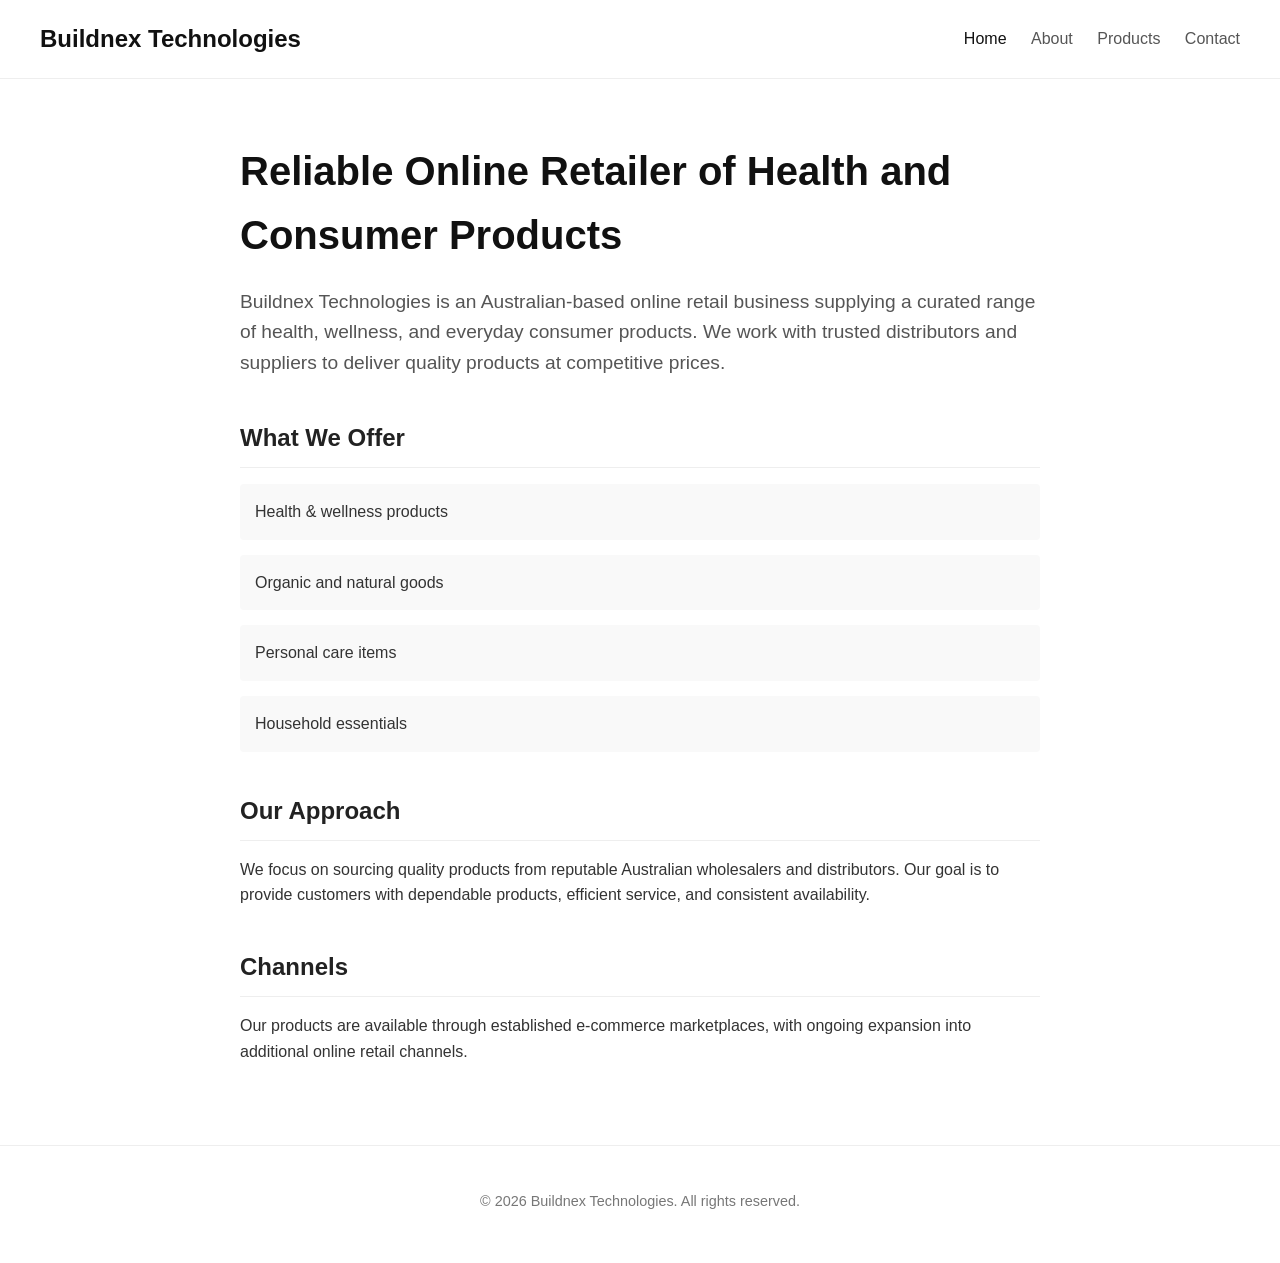
==== index.html @ 2f2c3928 "initial commit" ====
<!DOCTYPE html>
<html lang="en">
<head>
    <meta charset="UTF-8">
    <meta name="viewport" content="width=device-width, initial-scale=1.0">
    <meta name="description" content="Buildnex Technologies - Reliable Online Retailer of Health and Consumer Products">
    <title>Home - Buildnex Technologies</title>
    <link rel="stylesheet" href="style.css">
</head>
<body>
    <header>
        <a href="index.html" class="logo">Buildnex Technologies</a>
        <nav>
            <a href="index.html" class="active">Home</a>
            <a href="about.html">About</a>
            <a href="products.html">Products</a>
            <a href="contact.html">Contact</a>
        </nav>
    </header>

    <main>
        <h1>Reliable Online Retailer of Health and Consumer Products</h1>
        <p class="subtext">
            Buildnex Technologies is an Australian-based online retail business supplying a curated range of health, wellness, and everyday consumer products. We work with trusted distributors and suppliers to deliver quality products at competitive prices.
        </p>

        <section>
            <h2>What We Offer</h2>
            <ul>
                <li>Health & wellness products</li>
                <li>Organic and natural goods</li>
                <li>Personal care items</li>
                <li>Household essentials</li>
            </ul>
        </section>

        <section>
            <h2>Our Approach</h2>
            <p>
                We focus on sourcing quality products from reputable Australian wholesalers and distributors. Our goal is to provide customers with dependable products, efficient service, and consistent availability.
            </p>
        </section>

        <section>
            <h2>Channels</h2>
            <p>
                Our products are available through established e-commerce marketplaces, with ongoing expansion into additional online retail channels.
            </p>
        </section>
    </main>

    <footer>
        <p>&copy; 2026 Buildnex Technologies. All rights reserved.</p>
    </footer>
</body>
</html>
---- style.css ----
body {
    background-color: #ffffff;
    color: #333333;
    font-family: 'Inter', -apple-system, BlinkMacSystemFont, 'Segoe UI', Roboto, Helvetica, Arial, sans-serif;
    margin: 0;
    padding: 0;
    line-height: 1.6;
}

header {
    border-bottom: 1px solid #eeeeee;
    padding: 20px 40px;
    display: flex;
    justify-content: space-between;
    align-items: center;
}

.logo {
    font-size: 1.5rem;
    font-weight: bold;
    color: #111111;
    text-decoration: none;
}

nav a {
    margin-left: 20px;
    color: #555555;
    text-decoration: none;
    font-weight: 500;
}

nav a:hover, nav a.active {
    color: #111111;
}

main {
    max-width: 800px;
    margin: 60px auto;
    padding: 0 20px;
}

h1 {
    font-size: 2.5rem;
    color: #111111;
    margin-bottom: 5px;
}

.subtext {
    font-size: 1.2rem;
    color: #555555;
    margin-bottom: 40px;
}

h2 {
    font-size: 1.5rem;
    color: #222222;
    margin-top: 40px;
    margin-bottom: 15px;
    border-bottom: 1px solid #eeeeee;
    padding-bottom: 10px;
}

p {
    margin-bottom: 20px;
}

ul {
    list-style-type: none;
    padding-left: 0;
    margin-bottom: 20px;
}

ul li {
    margin-bottom: 15px;
    padding: 15px;
    background-color: #f9f9f9;
    border-radius: 4px;
}

footer {
    margin-top: 80px;
    padding: 30px 20px;
    text-align: center;
    border-top: 1px solid #eeeeee;
    font-size: 0.9rem;
    color: #777777;
}

@media (max-width: 600px) {
    header {
        flex-direction: column;
        padding: 20px;
    }
    nav {
        margin-top: 20px;
    }
    nav a {
        margin: 0 10px;
    }
}
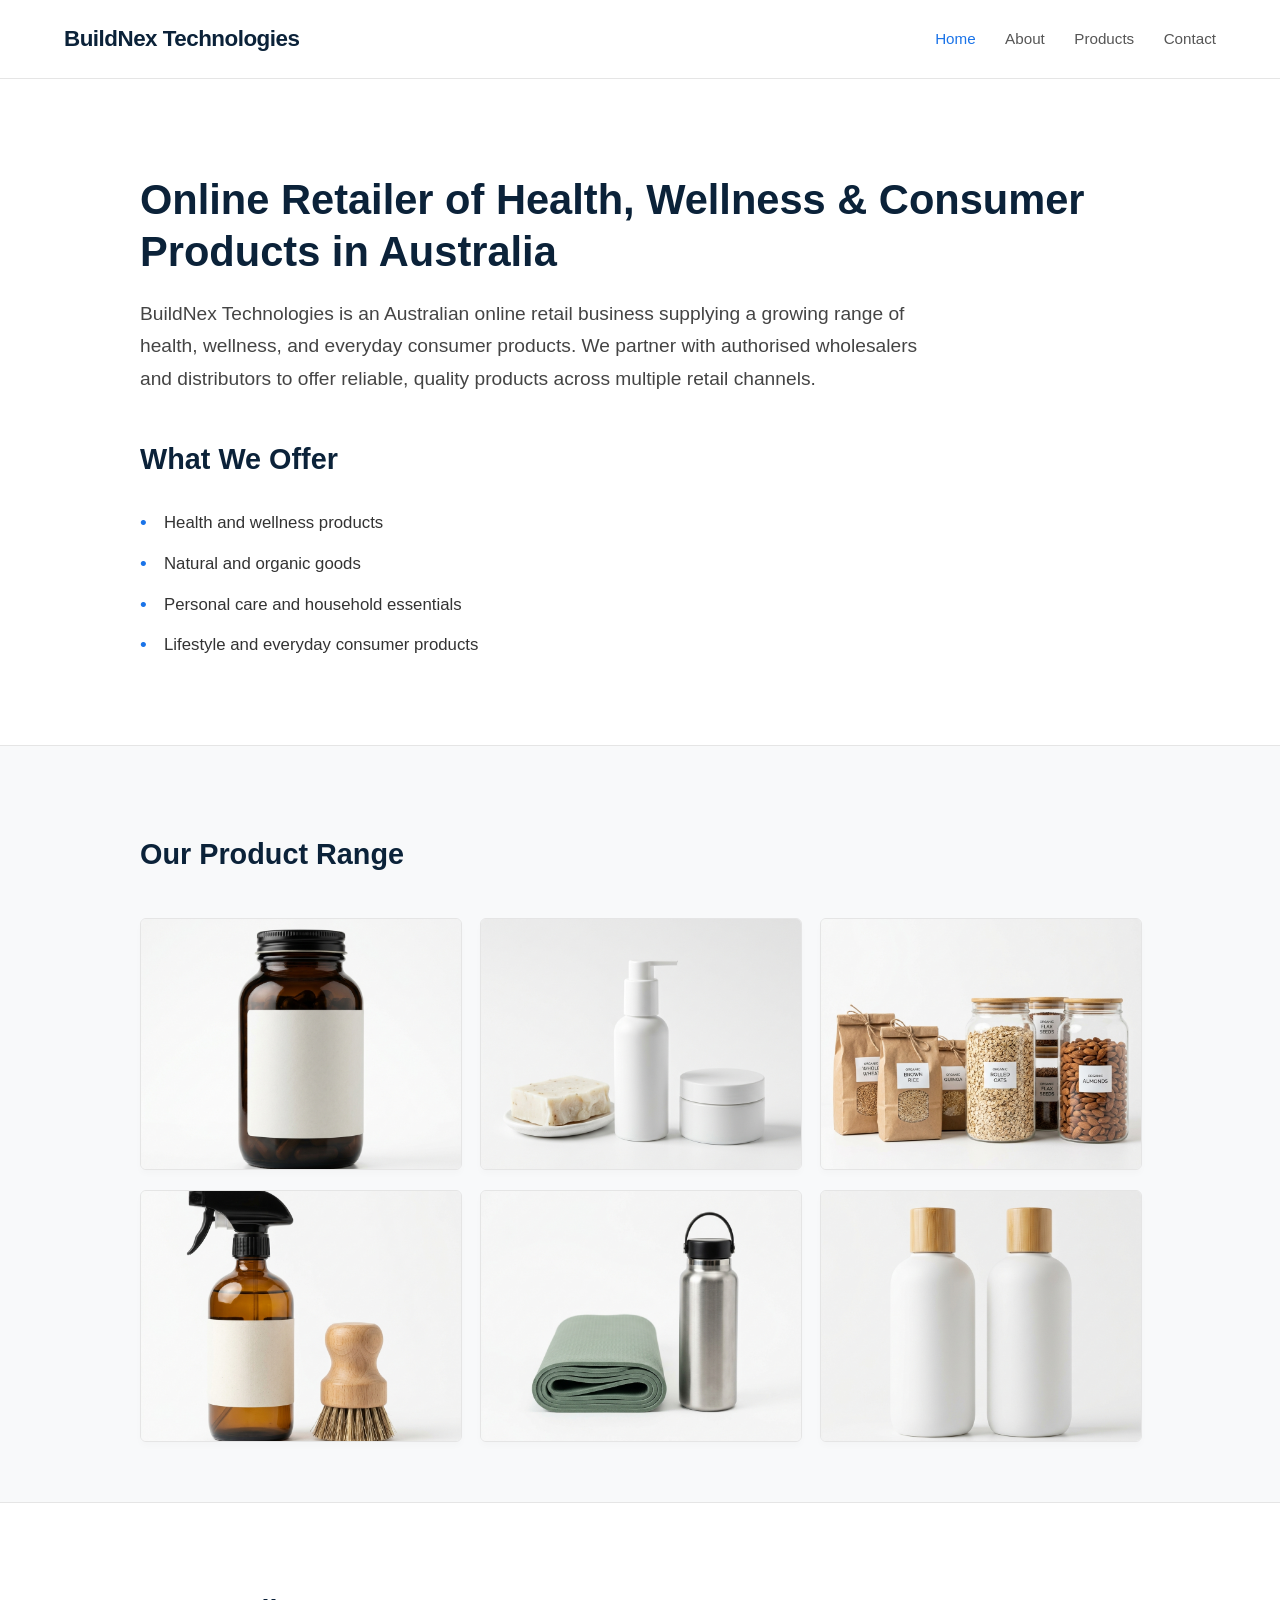
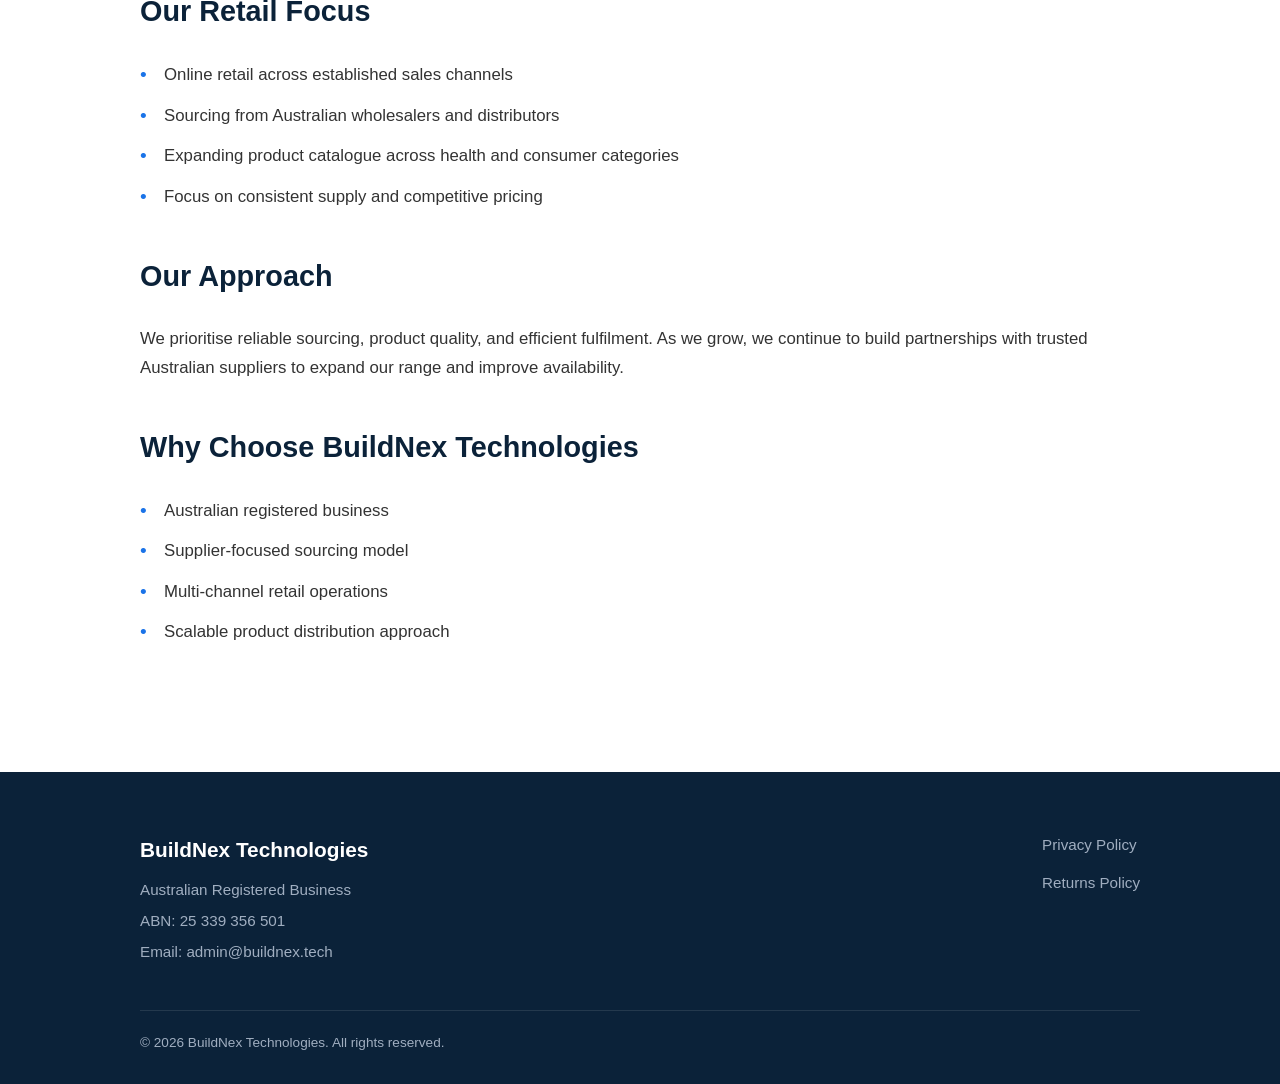
==== commit a1ac48f1: "feat: add privacy and returns policies, update branding, and enhance product display with new imager" ====
--- a/index.html
+++ b/index.html
@@ -3,13 +3,13 @@
 <head>
     <meta charset="UTF-8">
     <meta name="viewport" content="width=device-width, initial-scale=1.0">
-    <meta name="description" content="Buildnex Technologies - Reliable Online Retailer of Health and Consumer Products">
-    <title>Home - Buildnex Technologies</title>
+    <meta name="description" content="BuildNex Technologies - Online Retailer of Health, Wellness & Consumer Products in Australia">
+    <title>Home - BuildNex Technologies</title>
     <link rel="stylesheet" href="style.css">
 </head>
 <body>
     <header>
-        <a href="index.html" class="logo">Buildnex Technologies</a>
+        <a href="index.html" class="logo">BuildNex Technologies</a>
         <nav>
             <a href="index.html" class="active">Home</a>
             <a href="about.html">About</a>
@@ -19,38 +19,79 @@
     </header>
 
     <main>
-        <h1>Reliable Online Retailer of Health and Consumer Products</h1>
-        <p class="subtext">
-            Buildnex Technologies is an Australian-based online retail business supplying a curated range of health, wellness, and everyday consumer products. We work with trusted distributors and suppliers to deliver quality products at competitive prices.
-        </p>
+        <section class="section">
+            <div class="section-inner">
+                <h1>Online Retailer of Health, Wellness & Consumer Products in Australia</h1>
+                <p class="intro-text">
+                    BuildNex Technologies is an Australian online retail business supplying a growing range of health, wellness, and everyday consumer products. We partner with authorised wholesalers and distributors to offer reliable, quality products across multiple retail channels.
+                </p>
 
-        <section>
-            <h2>What We Offer</h2>
-            <ul>
-                <li>Health & wellness products</li>
-                <li>Organic and natural goods</li>
-                <li>Personal care items</li>
-                <li>Household essentials</li>
-            </ul>
+                <h2>What We Offer</h2>
+                <ul class="bullet-list">
+                    <li>Health and wellness products</li>
+                    <li>Natural and organic goods</li>
+                    <li>Personal care and household essentials</li>
+                    <li>Lifestyle and everyday consumer products</li>
+                </ul>
+            </div>
         </section>
 
-        <section>
-            <h2>Our Approach</h2>
-            <p>
-                We focus on sourcing quality products from reputable Australian wholesalers and distributors. Our goal is to provide customers with dependable products, efficient service, and consistent availability.
-            </p>
+        <section class="section section-alt">
+            <div class="section-inner">
+                <h2>Our Product Range</h2>
+                <div class="image-grid">
+                    <img src="images/supplements.png" alt="Supplements">
+                    <img src="images/personal_care.png" alt="Personal Care">
+                    <img src="images/organic_food.png" alt="Organic Food">
+                    <img src="images/household.png" alt="Household Products">
+                    <img src="images/wellness.png" alt="Wellness and Skincare">
+                    <img src="images/everyday.png" alt="Natural Lifestyle">
+                </div>
+            </div>
         </section>
 
-        <section>
-            <h2>Channels</h2>
-            <p>
-                Our products are available through established e-commerce marketplaces, with ongoing expansion into additional online retail channels.
-            </p>
+        <section class="section">
+            <div class="section-inner">
+                <h2>Our Retail Focus</h2>
+                <ul class="bullet-list">
+                    <li>Online retail across established sales channels</li>
+                    <li>Sourcing from Australian wholesalers and distributors</li>
+                    <li>Expanding product catalogue across health and consumer categories</li>
+                    <li>Focus on consistent supply and competitive pricing</li>
+                </ul>
+
+                <h2 style="margin-top: 40px;">Our Approach</h2>
+                <p>
+                    We prioritise reliable sourcing, product quality, and efficient fulfilment. As we grow, we continue to build partnerships with trusted Australian suppliers to expand our range and improve availability.
+                </p>
+
+                <h2 style="margin-top: 40px;">Why Choose BuildNex Technologies</h2>
+                <ul class="bullet-list">
+                    <li>Australian registered business</li>
+                    <li>Supplier-focused sourcing model</li>
+                    <li>Multi-channel retail operations</li>
+                    <li>Scalable product distribution approach</li>
+                </ul>
+            </div>
         </section>
     </main>
 
     <footer>
-        <p>&copy; 2026 Buildnex Technologies. All rights reserved.</p>
+        <div class="footer-inner">
+            <div class="footer-brand">
+                <h3>BuildNex Technologies</h3>
+                <p>Australian Registered Business</p>
+                <p>ABN: 25 339 356 501</p>
+                <p>Email: admin@buildnex.tech</p>
+            </div>
+            <div class="footer-links">
+                <a href="privacy-policy.html">Privacy Policy</a>
+                <a href="returns-policy.html">Returns Policy</a>
+            </div>
+        </div>
+        <div class="footer-bottom">
+            &copy; 2026 BuildNex Technologies. All rights reserved.
+        </div>
     </footer>
 </body>
 </html>
--- a/style.css
+++ b/style.css
@@ -1,100 +1,279 @@
+:root {
+    --primary-color: #0b2239;
+    --accent-color: #1a73e8;
+    --text-color: #333333;
+    --bg-color: #ffffff;
+    --section-bg: #f8f9fa;
+    --border-color: #e5e5e5;
+    --font-family: 'Inter', -apple-system, BlinkMacSystemFont, 'Segoe UI', Roboto, Helvetica, Arial, sans-serif;
+}
+
 body {
-    background-color: #ffffff;
-    color: #333333;
-    font-family: 'Inter', -apple-system, BlinkMacSystemFont, 'Segoe UI', Roboto, Helvetica, Arial, sans-serif;
+    background-color: var(--bg-color);
+    color: var(--text-color);
+    font-family: var(--font-family);
     margin: 0;
     padding: 0;
-    line-height: 1.6;
-}
-
+    line-height: 1.7;
+    display: flex;
+    flex-direction: column;
+    min-height: 100vh;
+}
+
+/* Header */
 header {
-    border-bottom: 1px solid #eeeeee;
-    padding: 20px 40px;
+    border-bottom: 1px solid var(--border-color);
+    padding: 20px 5%;
     display: flex;
     justify-content: space-between;
     align-items: center;
+    background-color: #fff;
+    position: sticky;
+    top: 0;
+    z-index: 100;
 }
 
 .logo {
-    font-size: 1.5rem;
-    font-weight: bold;
-    color: #111111;
+    font-size: 1.4rem;
+    font-weight: 700;
+    color: var(--primary-color);
     text-decoration: none;
+    letter-spacing: -0.5px;
 }
 
 nav a {
-    margin-left: 20px;
-    color: #555555;
+    margin-left: 25px;
+    color: #555;
     text-decoration: none;
     font-weight: 500;
+    font-size: 0.95rem;
+    transition: color 0.2s ease;
 }
 
 nav a:hover, nav a.active {
-    color: #111111;
-}
-
+    color: var(--accent-color);
+}
+
+/* Main Content */
 main {
+    flex: 1;
+}
+
+.container {
+    max-width: 1000px;
+    margin: 0 auto;
+    padding: 60px 20px;
+}
+
+.section {
+    padding: 60px 20px;
+}
+
+.section-alt {
+    background-color: var(--section-bg);
+    border-top: 1px solid var(--border-color);
+    border-bottom: 1px solid var(--border-color);
+}
+
+.section-inner {
+    max-width: 1000px;
+    margin: 0 auto;
+}
+
+/* Headings */
+h1 {
+    font-size: 2.6rem;
+    color: var(--primary-color);
+    margin-bottom: 20px;
+    line-height: 1.25;
+    font-weight: 700;
+}
+
+h2 {
+    font-size: 1.8rem;
+    color: var(--primary-color);
+    margin-bottom: 25px;
+    font-weight: 600;
+}
+
+p {
+    margin-bottom: 20px;
+    font-size: 1.05rem;
+}
+
+.intro-text {
+    font-size: 1.2rem;
+    color: #444;
+    margin-bottom: 40px;
     max-width: 800px;
-    margin: 60px auto;
-    padding: 0 20px;
-}
-
-h1 {
-    font-size: 2.5rem;
-    color: #111111;
-    margin-bottom: 5px;
-}
-
-.subtext {
+}
+
+/* Lists */
+ul.bullet-list {
+    list-style: none;
+    padding: 0;
+    margin-bottom: 25px;
+}
+
+ul.bullet-list li {
+    position: relative;
+    padding-left: 24px;
+    margin-bottom: 12px;
+    font-size: 1.05rem;
+}
+
+ul.bullet-list li::before {
+    content: "•";
+    color: var(--accent-color);
+    position: absolute;
+    left: 0;
     font-size: 1.2rem;
-    color: #555555;
-    margin-bottom: 40px;
-}
-
-h2 {
-    font-size: 1.5rem;
-    color: #222222;
-    margin-top: 40px;
-    margin-bottom: 15px;
-    border-bottom: 1px solid #eeeeee;
-    padding-bottom: 10px;
-}
-
-p {
-    margin-bottom: 20px;
-}
-
-ul {
-    list-style-type: none;
-    padding-left: 0;
-    margin-bottom: 20px;
-}
-
-ul li {
-    margin-bottom: 15px;
-    padding: 15px;
-    background-color: #f9f9f9;
-    border-radius: 4px;
-}
-
+    line-height: 1.5;
+}
+
+/* Image Grid */
+.image-grid {
+    display: grid;
+    grid-template-columns: repeat(auto-fill, minmax(300px, 1fr));
+    gap: 20px;
+    margin-top: 40px;
+}
+
+.image-grid img {
+    width: 100%;
+    height: 250px;
+    object-fit: cover;
+    border-radius: 6px;
+    border: 1px solid var(--border-color);
+    box-shadow: 0 4px 6px rgba(0,0,0,0.02);
+}
+
+/* Category Cards */
+.category-grid {
+    display: grid;
+    grid-template-columns: repeat(auto-fit, minmax(280px, 1fr));
+    gap: 30px;
+    margin-top: 40px;
+}
+
+.category-card {
+    background: #fff;
+    border: 1px solid var(--border-color);
+    border-radius: 8px;
+    padding: 40px 30px;
+    box-shadow: 0 2px 8px rgba(0,0,0,0.03);
+    transition: transform 0.2s ease, box-shadow 0.2s ease;
+}
+
+.category-card:hover {
+    transform: translateY(-2px);
+    box-shadow: 0 4px 12px rgba(0,0,0,0.05);
+}
+
+.category-icon {
+    width: 48px;
+    height: 48px;
+    margin-bottom: 20px;
+    color: var(--accent-color);
+}
+
+.category-card h3 {
+    margin-top: 0;
+    font-size: 1.3rem;
+    color: var(--primary-color);
+    margin-bottom: 20px;
+}
+
+.category-card ul.bullet-list {
+    margin-bottom: 0;
+}
+
+/* Contact box */
+.contact-box {
+    background-color: var(--section-bg);
+    border-left: 4px solid var(--accent-color);
+    padding: 30px;
+    margin-top: 40px;
+    border-radius: 0 4px 4px 0;
+}
+
+/* Footer */
 footer {
-    margin-top: 80px;
-    padding: 30px 20px;
-    text-align: center;
-    border-top: 1px solid #eeeeee;
-    font-size: 0.9rem;
-    color: #777777;
-}
-
-@media (max-width: 600px) {
+    background-color: var(--primary-color);
+    color: #ffffff;
+    padding: 60px 5% 30px;
+    margin-top: 40px;
+}
+
+.footer-inner {
+    max-width: 1000px;
+    margin: 0 auto;
+    display: flex;
+    justify-content: space-between;
+    align-items: flex-start;
+    flex-wrap: wrap;
+    gap: 40px;
+}
+
+.footer-brand h3 {
+    margin: 0 0 10px 0;
+    font-size: 1.3rem;
+    color: #fff;
+}
+
+.footer-brand p {
+    margin: 0 0 5px 0;
+    color: #a0aec0;
+    font-size: 0.95rem;
+}
+
+.footer-links {
+    display: flex;
+    flex-direction: column;
+    gap: 12px;
+}
+
+.footer-links a {
+    color: #a0aec0;
+    text-decoration: none;
+    font-size: 0.95rem;
+    transition: color 0.2s;
+}
+
+.footer-links a:hover {
+    color: #fff;
+}
+
+.footer-bottom {
+    max-width: 1000px;
+    margin: 40px auto 0;
+    padding-top: 20px;
+    border-top: 1px solid rgba(255,255,255,0.1);
+    text-align: left;
+    font-size: 0.85rem;
+    color: #a0aec0;
+}
+
+@media (max-width: 768px) {
     header {
         flex-direction: column;
         padding: 20px;
     }
     nav {
         margin-top: 20px;
+        display: flex;
+        flex-wrap: wrap;
+        justify-content: center;
+        gap: 15px;
     }
     nav a {
-        margin: 0 10px;
-    }
-}
+        margin: 0;
+    }
+    h1 {
+        font-size: 2.2rem;
+    }
+    .footer-inner {
+        flex-direction: column;
+        align-items: flex-start;
+    }
+}
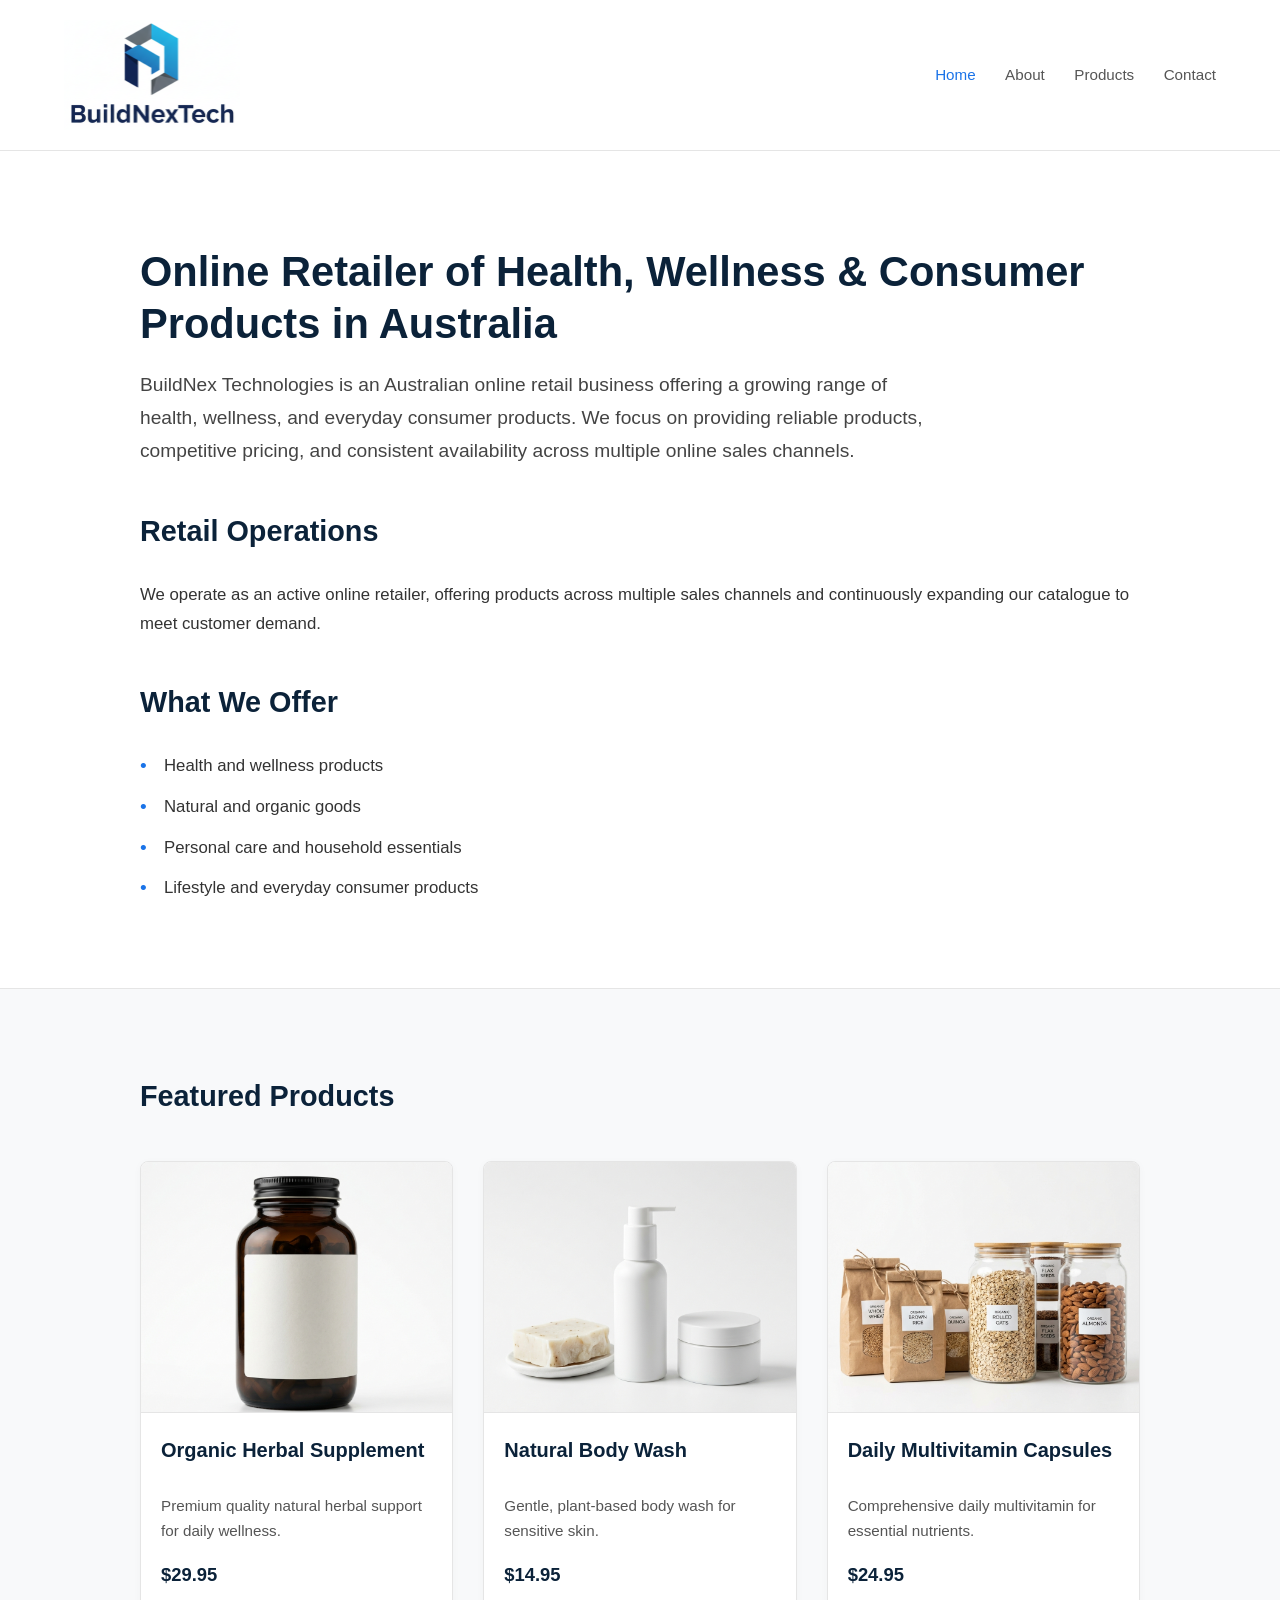
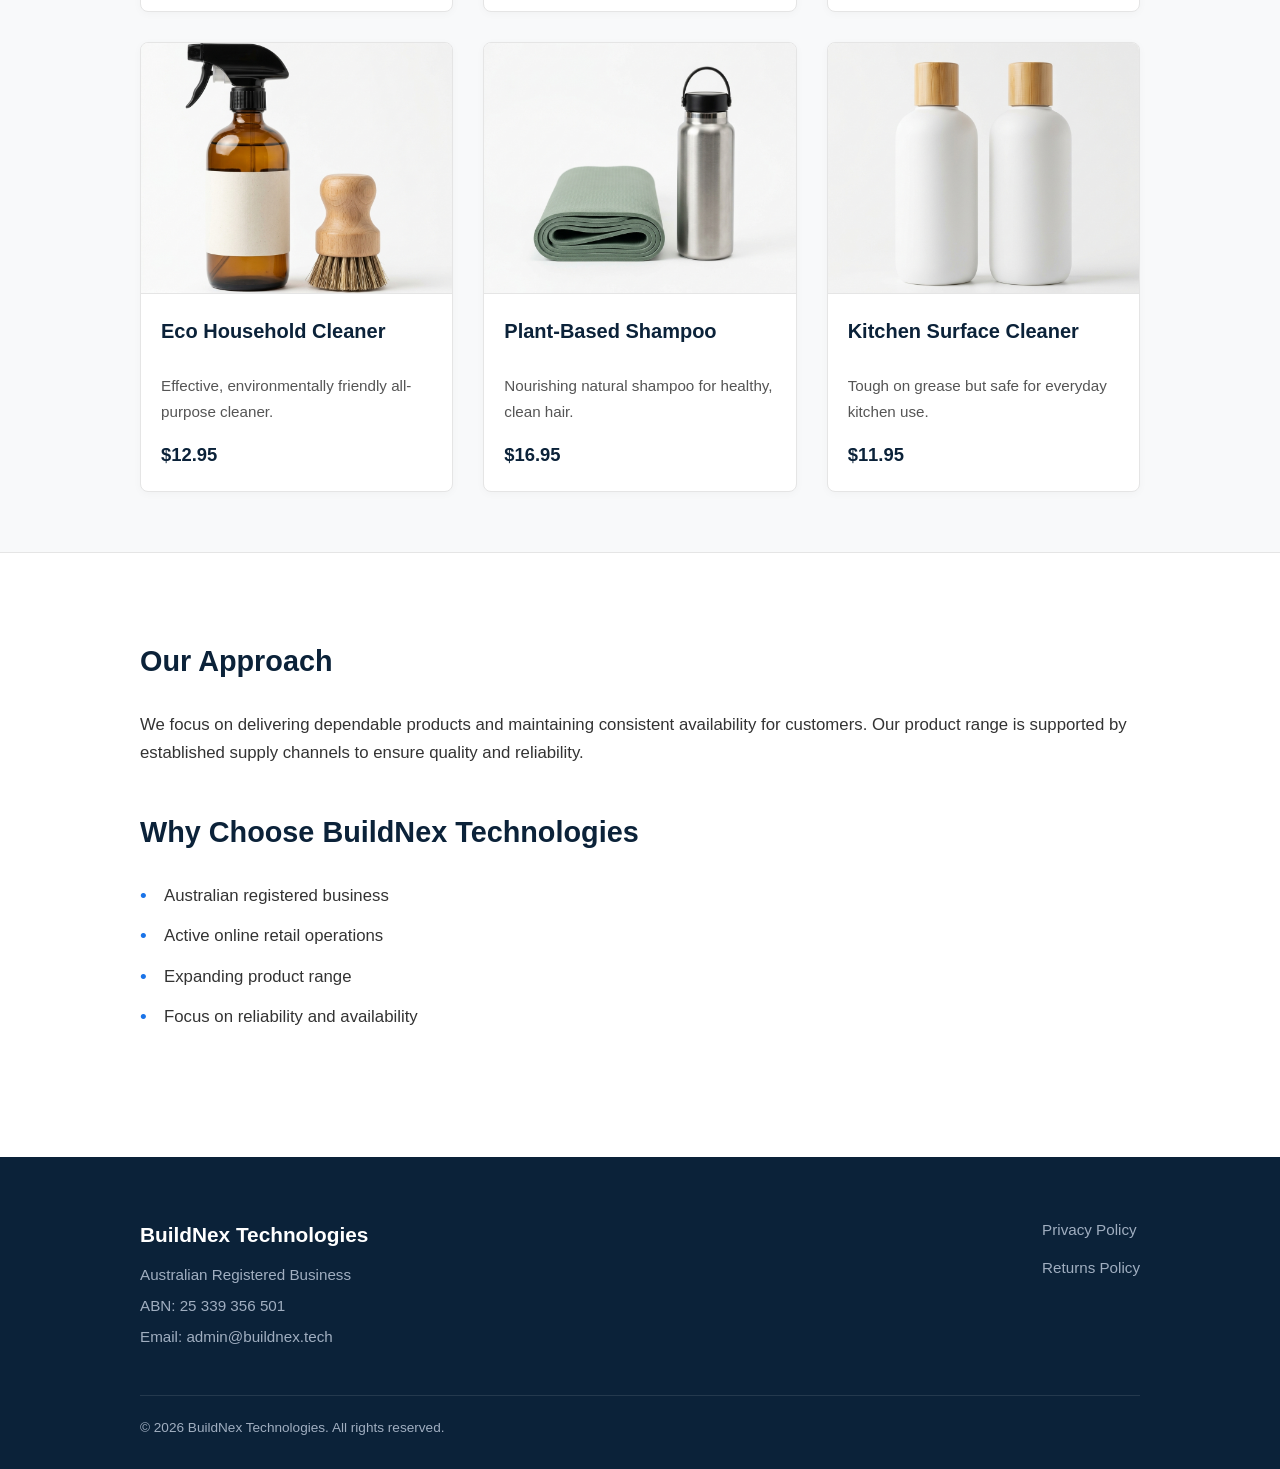
==== commit 000ac0b6: "feat: update site branding with logo and icons, add product grid component, and refactor layout styl" ====
--- a/index.html
+++ b/index.html
@@ -1,15 +1,19 @@
 <!DOCTYPE html>
 <html lang="en">
+
 <head>
     <meta charset="UTF-8">
     <meta name="viewport" content="width=device-width, initial-scale=1.0">
-    <meta name="description" content="BuildNex Technologies - Online Retailer of Health, Wellness & Consumer Products in Australia">
+    <meta name="description"
+        content="BuildNex Technologies - Online Retailer of Health, Wellness & Consumer Products in Australia">
     <title>Home - BuildNex Technologies</title>
     <link rel="stylesheet" href="style.css">
+    <link rel="icon" href="images/icon.png" type="image/png">
 </head>
+
 <body>
     <header>
-        <a href="index.html" class="logo">BuildNex Technologies</a>
+        <a href="index.html" class="logo"><img src="images/BNT_LOGO_v2.png" alt="BuildNex Technologies"></a>
         <nav>
             <a href="index.html" class="active">Home</a>
             <a href="about.html">About</a>
@@ -23,10 +27,18 @@
             <div class="section-inner">
                 <h1>Online Retailer of Health, Wellness & Consumer Products in Australia</h1>
                 <p class="intro-text">
-                    BuildNex Technologies is an Australian online retail business supplying a growing range of health, wellness, and everyday consumer products. We partner with authorised wholesalers and distributors to offer reliable, quality products across multiple retail channels.
+                    BuildNex Technologies is an Australian online retail business offering a growing range of health,
+                    wellness, and everyday consumer products. We focus on providing reliable products, competitive
+                    pricing, and consistent availability across multiple online sales channels.
                 </p>
 
-                <h2>What We Offer</h2>
+                <h2>Retail Operations</h2>
+                <p>
+                    We operate as an active online retailer, offering products across multiple sales channels and
+                    continuously expanding our catalogue to meet customer demand.
+                </p>
+
+                <h2 style="margin-top: 40px;">What We Offer</h2>
                 <ul class="bullet-list">
                     <li>Health and wellness products</li>
                     <li>Natural and organic goods</li>
@@ -38,39 +50,74 @@
 
         <section class="section section-alt">
             <div class="section-inner">
-                <h2>Our Product Range</h2>
-                <div class="image-grid">
-                    <img src="images/supplements.png" alt="Supplements">
-                    <img src="images/personal_care.png" alt="Personal Care">
-                    <img src="images/organic_food.png" alt="Organic Food">
-                    <img src="images/household.png" alt="Household Products">
-                    <img src="images/wellness.png" alt="Wellness and Skincare">
-                    <img src="images/everyday.png" alt="Natural Lifestyle">
+                <h2>Featured Products</h2>
+                <div class="product-grid">
+                    <div class="product-card">
+                        <img src="images/supplements.png" alt="Organic Herbal Supplement" class="product-image">
+                        <div class="product-info">
+                            <h3 class="product-title">Organic Herbal Supplement</h3>
+                            <p class="product-desc">Premium quality natural herbal support for daily wellness.</p>
+                            <span class="product-price">$29.95</span>
+                        </div>
+                    </div>
+                    <div class="product-card">
+                        <img src="images/personal_care.png" alt="Natural Body Wash" class="product-image">
+                        <div class="product-info">
+                            <h3 class="product-title">Natural Body Wash</h3>
+                            <p class="product-desc">Gentle, plant-based body wash for sensitive skin.</p>
+                            <span class="product-price">$14.95</span>
+                        </div>
+                    </div>
+                    <div class="product-card">
+                        <img src="images/organic_food.png" alt="Daily Multivitamin Capsules" class="product-image">
+                        <div class="product-info">
+                            <h3 class="product-title">Daily Multivitamin Capsules</h3>
+                            <p class="product-desc">Comprehensive daily multivitamin for essential nutrients.</p>
+                            <span class="product-price">$24.95</span>
+                        </div>
+                    </div>
+                    <div class="product-card">
+                        <img src="images/household.png" alt="Eco Household Cleaner" class="product-image">
+                        <div class="product-info">
+                            <h3 class="product-title">Eco Household Cleaner</h3>
+                            <p class="product-desc">Effective, environmentally friendly all-purpose cleaner.</p>
+                            <span class="product-price">$12.95</span>
+                        </div>
+                    </div>
+                    <div class="product-card">
+                        <img src="images/wellness.png" alt="Plant-Based Shampoo" class="product-image">
+                        <div class="product-info">
+                            <h3 class="product-title">Plant-Based Shampoo</h3>
+                            <p class="product-desc">Nourishing natural shampoo for healthy, clean hair.</p>
+                            <span class="product-price">$16.95</span>
+                        </div>
+                    </div>
+                    <div class="product-card">
+                        <img src="images/everyday.png" alt="Kitchen Surface Cleaner" class="product-image">
+                        <div class="product-info">
+                            <h3 class="product-title">Kitchen Surface Cleaner</h3>
+                            <p class="product-desc">Tough on grease but safe for everyday kitchen use.</p>
+                            <span class="product-price">$11.95</span>
+                        </div>
+                    </div>
                 </div>
             </div>
         </section>
 
         <section class="section">
             <div class="section-inner">
-                <h2>Our Retail Focus</h2>
-                <ul class="bullet-list">
-                    <li>Online retail across established sales channels</li>
-                    <li>Sourcing from Australian wholesalers and distributors</li>
-                    <li>Expanding product catalogue across health and consumer categories</li>
-                    <li>Focus on consistent supply and competitive pricing</li>
-                </ul>
-
-                <h2 style="margin-top: 40px;">Our Approach</h2>
+                <h2>Our Approach</h2>
                 <p>
-                    We prioritise reliable sourcing, product quality, and efficient fulfilment. As we grow, we continue to build partnerships with trusted Australian suppliers to expand our range and improve availability.
+                    We focus on delivering dependable products and maintaining consistent availability for customers.
+                    Our product range is supported by established supply channels to ensure quality and reliability.
                 </p>
 
                 <h2 style="margin-top: 40px;">Why Choose BuildNex Technologies</h2>
                 <ul class="bullet-list">
                     <li>Australian registered business</li>
-                    <li>Supplier-focused sourcing model</li>
-                    <li>Multi-channel retail operations</li>
-                    <li>Scalable product distribution approach</li>
+                    <li>Active online retail operations</li>
+                    <li>Expanding product range</li>
+                    <li>Focus on reliability and availability</li>
                 </ul>
             </div>
         </section>
@@ -94,4 +141,5 @@
         </div>
     </footer>
 </body>
-</html>
+
+</html>
--- a/style.css
+++ b/style.css
@@ -34,6 +34,8 @@
 }
 
 .logo {
+    display: flex;
+    align-items: center;
     font-size: 1.4rem;
     font-weight: 700;
     color: var(--primary-color);
@@ -50,7 +52,8 @@
     transition: color 0.2s ease;
 }
 
-nav a:hover, nav a.active {
+nav a:hover,
+nav a.active {
     color: var(--accent-color);
 }
 
@@ -145,7 +148,64 @@
     object-fit: cover;
     border-radius: 6px;
     border: 1px solid var(--border-color);
-    box-shadow: 0 4px 6px rgba(0,0,0,0.02);
+    box-shadow: 0 4px 6px rgba(0, 0, 0, 0.02);
+}
+
+/* Product Cards */
+.product-grid {
+    display: grid;
+    grid-template-columns: repeat(auto-fill, minmax(300px, 1fr));
+    gap: 30px;
+    margin-top: 40px;
+}
+
+.product-card {
+    background: #fff;
+    border: 1px solid var(--border-color);
+    border-radius: 8px;
+    overflow: hidden;
+    box-shadow: 0 2px 8px rgba(0, 0, 0, 0.03);
+    transition: transform 0.2s ease, box-shadow 0.2s ease;
+    display: flex;
+    flex-direction: column;
+}
+
+.product-card:hover {
+    transform: translateY(-2px);
+    box-shadow: 0 4px 12px rgba(0, 0, 0, 0.05);
+}
+
+.product-image {
+    width: 100%;
+    height: 250px;
+    object-fit: cover;
+    border-bottom: 1px solid var(--border-color);
+}
+
+.product-info {
+    padding: 20px;
+    display: flex;
+    flex-direction: column;
+    flex-grow: 1;
+}
+
+.product-title {
+    margin: 0 0 10px 0;
+    font-size: 1.25rem;
+    color: var(--primary-color);
+}
+
+.product-desc {
+    font-size: 0.95rem;
+    color: #555;
+    margin-bottom: 15px;
+    flex-grow: 1;
+}
+
+.product-price {
+    font-size: 1.15rem;
+    font-weight: 600;
+    color: var(--primary-color);
 }
 
 /* Category Cards */
@@ -161,13 +221,13 @@
     border: 1px solid var(--border-color);
     border-radius: 8px;
     padding: 40px 30px;
-    box-shadow: 0 2px 8px rgba(0,0,0,0.03);
+    box-shadow: 0 2px 8px rgba(0, 0, 0, 0.03);
     transition: transform 0.2s ease, box-shadow 0.2s ease;
 }
 
 .category-card:hover {
     transform: translateY(-2px);
-    box-shadow: 0 4px 12px rgba(0,0,0,0.05);
+    box-shadow: 0 4px 12px rgba(0, 0, 0, 0.05);
 }
 
 .category-icon {
@@ -248,7 +308,7 @@
     max-width: 1000px;
     margin: 40px auto 0;
     padding-top: 20px;
-    border-top: 1px solid rgba(255,255,255,0.1);
+    border-top: 1px solid rgba(255, 255, 255, 0.1);
     text-align: left;
     font-size: 0.85rem;
     color: #a0aec0;
@@ -259,6 +319,7 @@
         flex-direction: column;
         padding: 20px;
     }
+
     nav {
         margin-top: 20px;
         display: flex;
@@ -266,14 +327,23 @@
         justify-content: center;
         gap: 15px;
     }
+
     nav a {
         margin: 0;
     }
+
     h1 {
         font-size: 2.2rem;
     }
+
     .footer-inner {
         flex-direction: column;
         align-items: flex-start;
     }
 }
+
+.logo img {
+    height: 110px;
+    width: auto;
+    display: block;
+}
